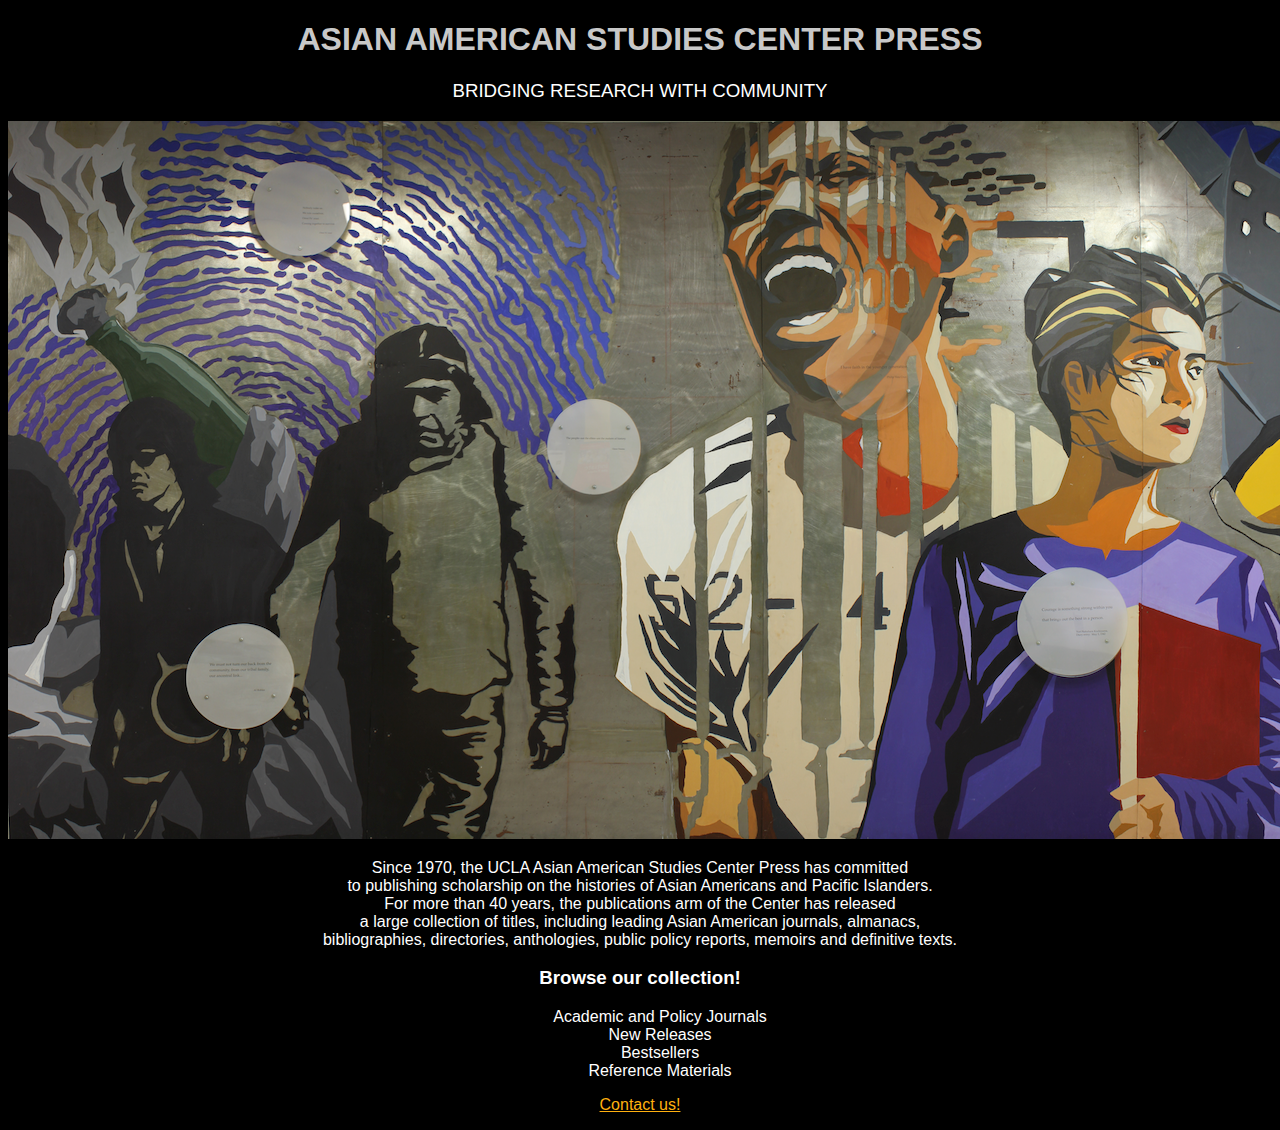
==== unit_3/homepage.html @ b7222f60 "Circuit Assignment Update" ====
<!DOCTYPE html>
<html>

<head>
	<link rel="stylesheet" type="text/css" href="css/style.css">
	<title>Asian American Studies Center Press</title>
</head>

<body>
	<h1>Asian American Studies Center Press</h1>
	<body link=#FFB00F>
	<h3 id="slogan">bridging research with community</h3>
	<img src="AASC_Mural2.png" title="Mural">
	<p>Since 1970, the UCLA Asian American Studies Center Press has committed <br />to publishing scholarship on the histories of Asian Americans and Pacific Islanders. <br />For more than 40 years, the publications arm of the Center has released<br /> a large collection of titles, including leading Asian American journals, almanacs, <br />bibliographies, directories, anthologies, public policy reports, memoirs and definitive texts.</p>
	<h3>Browse our collection!</h3>
	<ul>
		<li>Academic and Policy Journals</li>
		<li>New Releases</li>
		<li>Bestsellers</li>
		<li>Reference Materials</li>
	</ul>
	<p><a href="mailto:aascpress@aasc.ucla.edu">Contact us!</a></p>	
</body>

</html>
---- unit_3/css/style.css ----
body {
	background-color: #000;
	color: #FFFFFF;
	font-family: Verdana, Sans-serif;
	text-align: center;
}
h1 {
	color: #c8c8c8;
	text-transform: uppercase;
}
#slogan {
	font-weight: normal;
	text-transform: uppercase;	
}
ul {
      list-style-type: none;
}
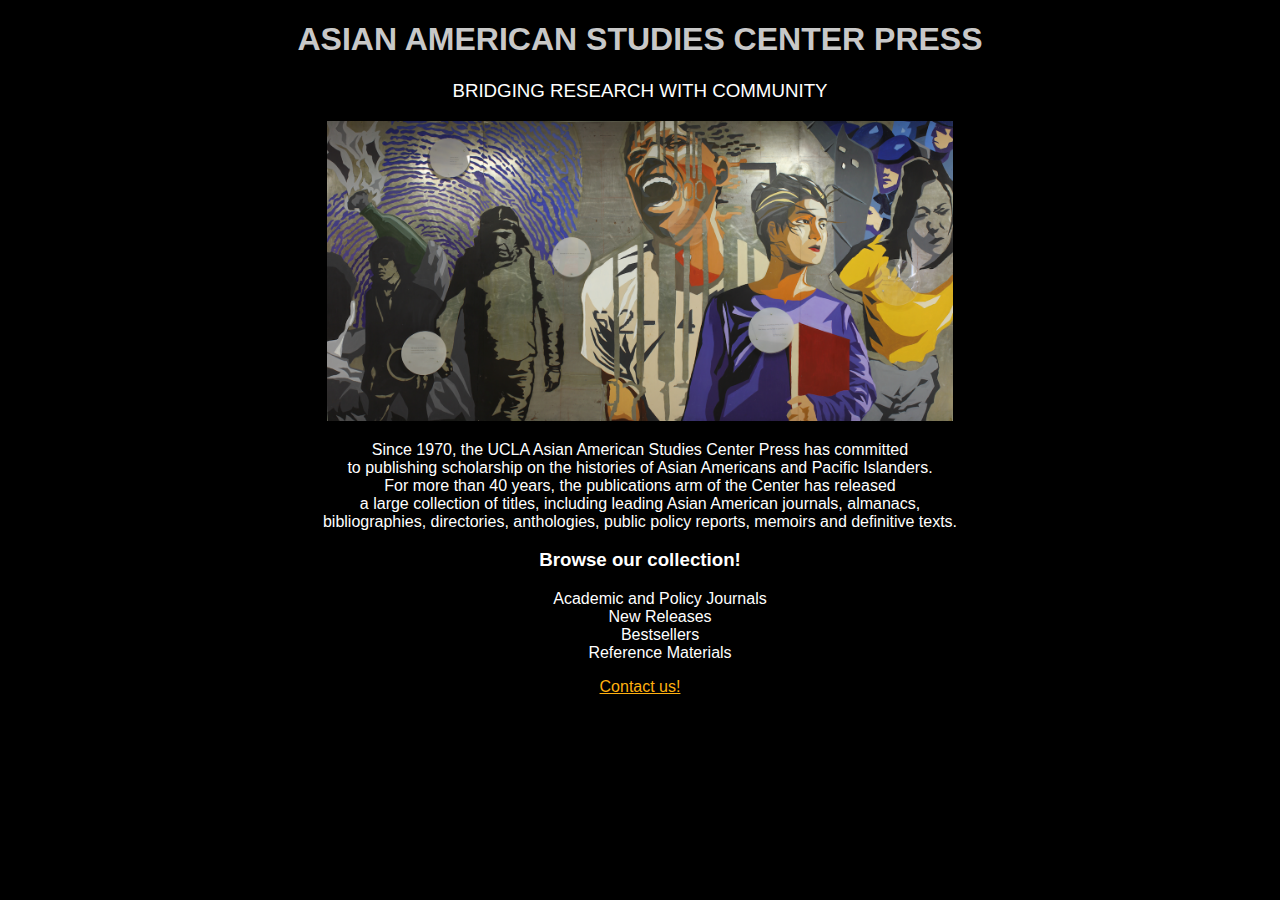
==== commit 695881a0: "Update to Unit 3" ====
--- a/unit_3/homepage.html
+++ b/unit_3/homepage.html
@@ -10,7 +10,7 @@
 	<h1>Asian American Studies Center Press</h1>
 	<body link=#FFB00F>
 	<h3 id="slogan">bridging research with community</h3>
-	<img src="AASC_Mural2.png" title="Mural">
+	<img src="AASC_Mural2.png" title="Mural" height=300>
 	<p>Since 1970, the UCLA Asian American Studies Center Press has committed <br />to publishing scholarship on the histories of Asian Americans and Pacific Islanders. <br />For more than 40 years, the publications arm of the Center has released<br /> a large collection of titles, including leading Asian American journals, almanacs, <br />bibliographies, directories, anthologies, public policy reports, memoirs and definitive texts.</p>
 	<h3>Browse our collection!</h3>
 	<ul>
